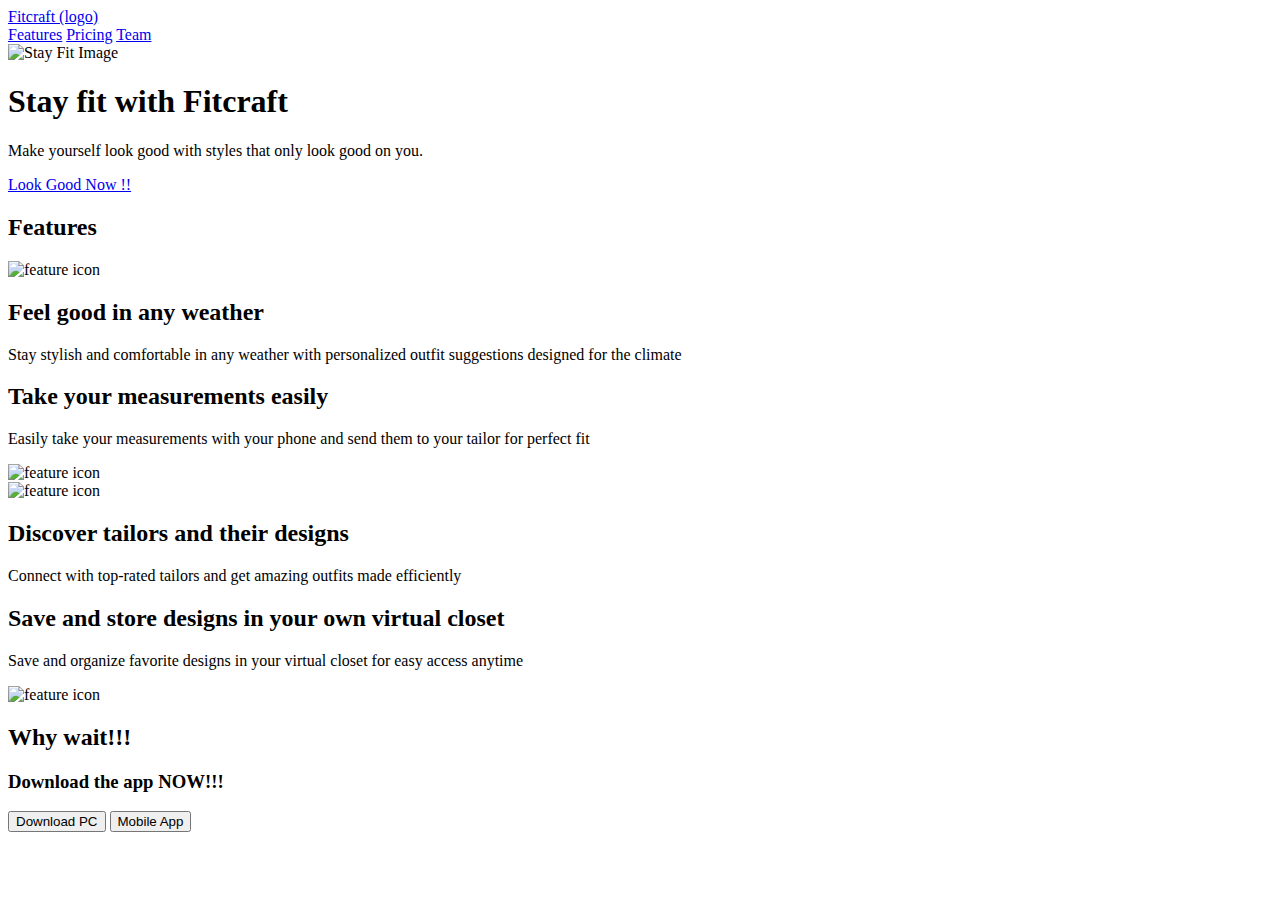
==== index.html @ 7fa88ac6 "Update index.html" ====
<!DOCTYPE html>
<html lang="en">
<head>
    <link rel="preconnect" href="https://fonts.googleapis.com">
    <link rel="preconnect" href="https://fonts.gstatic.com" crossorigin>
    <link href="https://fonts.googleapis.com/css2?family=Montserrat:ital,wght@0,100..900;1,100..900&display=swap" rel="stylesheet">
    <meta name="viewport" content="width=device-width, initial-scale=1.0">
    <meta charset="UTF-8">
    <title>Fitcraft</title>
</head>
<body>
    <header>
        <div>
            <a href="home.html">Fitcraft (logo)</a>
        </div>
        <div>
            <a href="features.html">Features</a>
            <a href="pricing.html">Pricing</a>
            <a href="team.html">Team</a>
        </div>
    </header>
    <main>
        <img src="image.jpg" alt="Stay Fit Image"> 
        <h1>Stay fit with Fitcraft</h1>
        <p>Make yourself look good with styles that only look good on you.</p>
        <a href="...">Look Good Now !!</a>


        <h2 class="title">Features</h2>
        <div id="features">
            <div id="personalized-outfit-div" class="features-card">
                <img src="a.jpg" alt="feature icon"></img>
                <h2>Feel <strong>good</strong> in any <strong>weather</strong></h2>
                <p>Stay stylish and comfortable in any weather with personalized outfit suggestions designed for the climate</p>
            </div>
            <div id="take-measurements-div" class="features-card">
                <h2>Take your <strong>measurements easily</strong></h2>
                <p>Easily take your measurements with your phone and send them to your tailor for perfect fit</p>
                <img src="a.jpg" alt="feature icon"></img>
            </div>
            <div id="discover-tailors-div" class="features-card">
                <img src="a.jpg" alt="feature icon"></img>
                <h2><strong>Discover tailors </strong>and their<strong> designs</strong></h2>
                <p>Connect with top-rated tailors and get amazing outfits made efficiently</p>
            </div>
            <div id="virtual-closet-div" class="features-card">
                <h2>Save and store designs in <strong>your own virtual closet</strong></h2>
                <p>Save and organize favorite designs in your virtual closet for easy access anytime</p>
                <img src="a.jpg" alt="feature icon"></img>
            </div>
        </div>
        <h2>Why wait!!!</h2>
        <h3>Download the app <strong>NOW!!!</strong></h3>
        <button>Download PC</button>
        <button>Mobile App</button>
    </main> 
</body>
</html>
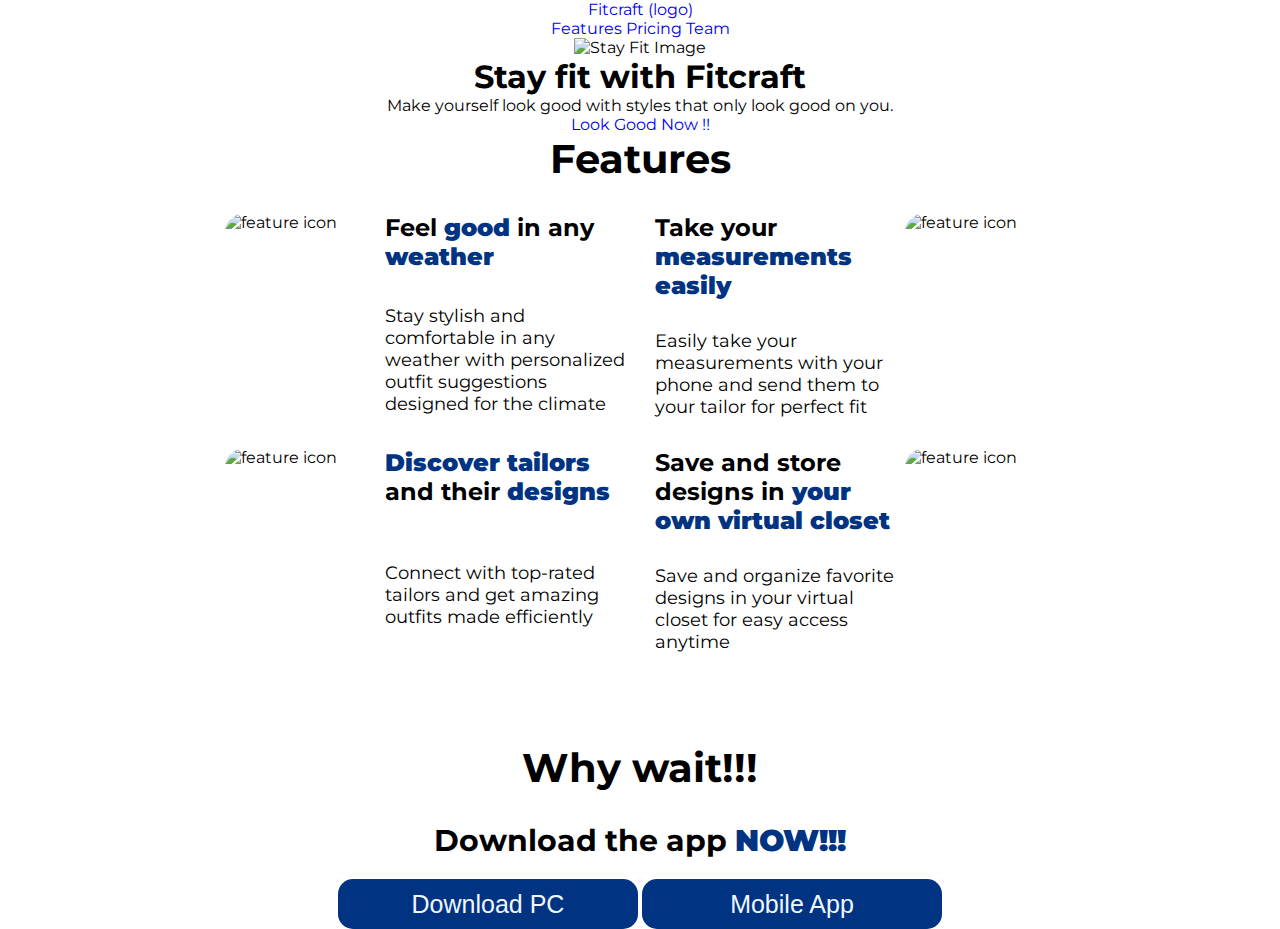
==== commit d8729447: "Update index.html" ====
--- a/index.html
+++ b/index.html
@@ -5,6 +5,7 @@
     <link rel="preconnect" href="https://fonts.gstatic.com" crossorigin>
     <link href="https://fonts.googleapis.com/css2?family=Montserrat:ital,wght@0,100..900;1,100..900&display=swap" rel="stylesheet">
     <meta name="viewport" content="width=device-width, initial-scale=1.0">
+    <link rel="stylesheet" href="index.css">
     <meta charset="UTF-8">
     <title>Fitcraft</title>
 </head>
--- a/index.css
+++ b/index.css
@@ -0,0 +1,144 @@
+*{
+    margin: 0;
+    padding: 0;
+    text-decoration: none;
+}
+
+
+body{
+    font-family: 'Montserrat', sans-serif;
+    width: 100vw;
+    align-items: center;
+    justify-content: center;
+    background-color: var(--bg-color);
+    color: var(--font-color);
+    color: #000000;
+    text-align: center;
+}
+
+h2{
+    font-size: 40px;
+    text-align: center;
+    margin-bottom: 30px;
+}
+
+
+h3{
+    font-size: 30px;
+    margin-bottom: 20px;
+}
+
+strong{
+    color: #003381;
+}
+
+#features{
+    display: grid;
+    gap: 30px;
+    justify-content: center;
+    margin-bottom: 90px;
+}
+
+.features-card{
+    text-align: left;
+    display: grid;
+    width: 400px;
+    column-gap: 10px;
+}
+
+.features-card h2{
+    text-align: left;
+    font-size: 24px;
+}
+
+.features-card p{
+    font-size: 18px;
+}
+
+#personalized-outfit-div{
+    grid-column-start: 1;
+    grid-column-end: 1;
+    grid-row-start: 1;
+    grid-row-end: 1;
+}
+
+#take-measurements-div{
+    grid-column-start: 2;
+    grid-column-end: 2;
+    grid-row-start: 1;
+    grid-row-end: 1;
+}
+
+#discover-tailors-div{
+    grid-column-start: 1;
+    grid-column-end: 1;
+    grid-row-start: 2;
+    grid-row-end: 2;
+}
+
+#virtual-closet-div{
+    grid-column-start: 2;
+    grid-column-end: 2;
+    grid-row-start: 2;
+    grid-row-end: 2;
+}
+
+button{
+    background-color: #003381;
+    width: 300px;
+    height: 50px;
+    border-radius: 15px;
+    color: aliceblue;
+    font-size: 25px;
+    border: none;
+}
+
+#personalized-outfit-div h2, #discover-tailors-div h2{
+    grid-column-start: 2;
+    grid-column-end: 2;
+    grid-row-start: 1;
+    grid-row-end: 1;
+}
+
+#personalized-outfit-div p, #discover-tailors-div p{
+    grid-column-start: 2;
+    grid-column-end: 2;
+    grid-row-start: 2;
+    grid-row-end: 2;
+}
+
+#take-measurements-div h2 , #virtual-closet-div h2{
+    grid-column-start: 1;
+    grid-column-end: 1;
+    grid-row-start: 1;
+    grid-row-end: 1;
+}
+
+#take-measurements-div p, #virtual-closet-div p{
+    grid-column-start: 1;
+    grid-column-end: 1;
+    grid-row-start: 2;
+    grid-row-end: 2;
+}
+
+#personalized-outfit-div img, #discover-tailors-div img{
+    grid-column-start: 1;
+    grid-column-end: 1;
+    grid-row-start: 1;
+    grid-row-end: 3;
+    height: 200px;
+    width: 150px;
+    object-fit: cover;
+    border-radius: 20px;
+}
+
+#take-measurements-div img, #virtual-closet-div img{
+    grid-column-start: 2;
+    grid-column-end: 2;
+    grid-row-start: 1;
+    grid-row-end: 3;
+    height: 200px;
+    width: 150px;
+    object-fit: cover;
+    border-radius: 20px;
+}
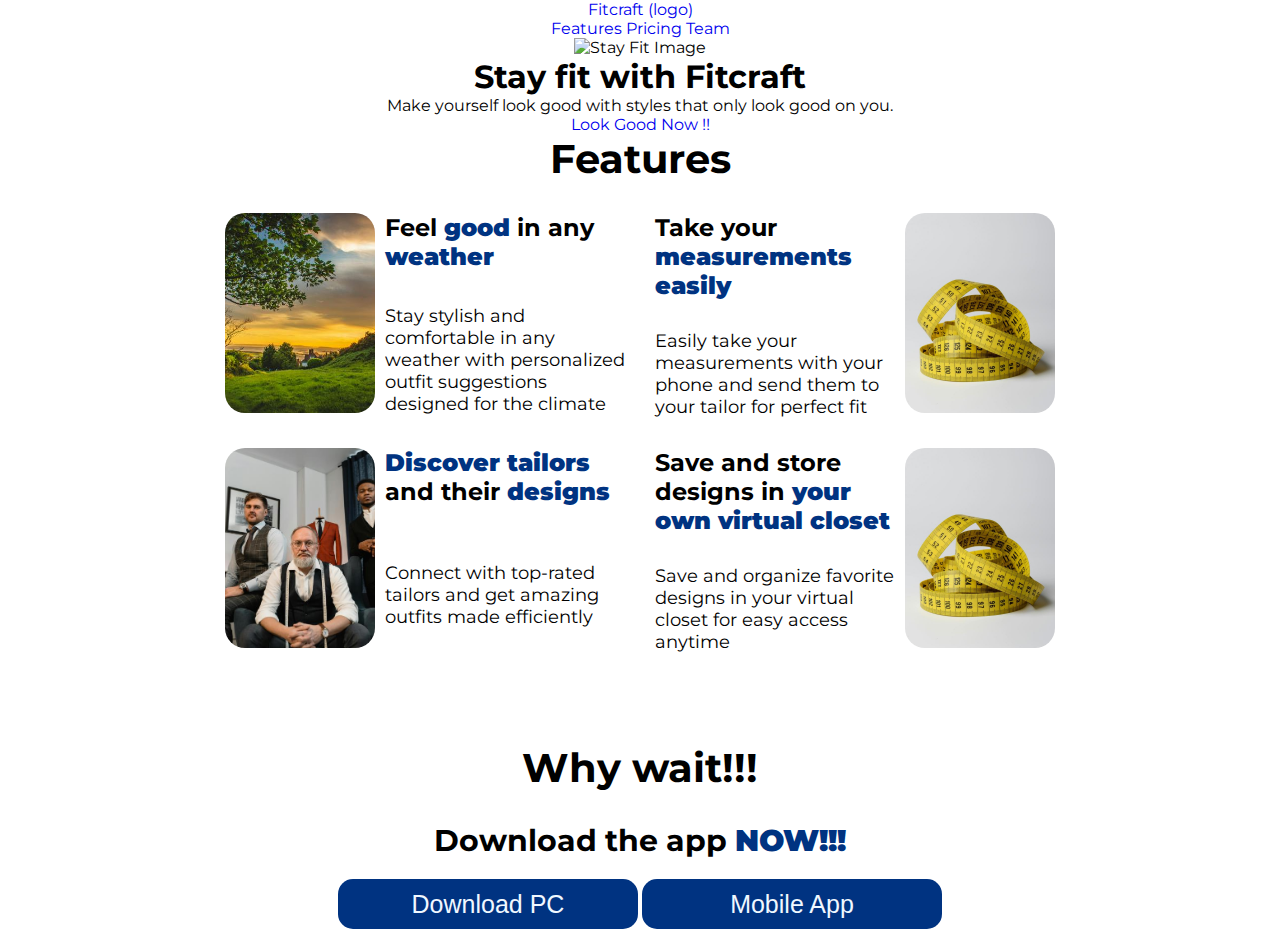
==== commit df74eb14: "Update index.html" ====
--- a/index.html
+++ b/index.html
@@ -30,24 +30,24 @@
         <h2 class="title">Features</h2>
         <div id="features">
             <div id="personalized-outfit-div" class="features-card">
-                <img src="a.jpg" alt="feature icon"></img>
+                <img src="./img/feature_img1.jpg" alt="feature icon"></img>
                 <h2>Feel <strong>good</strong> in any <strong>weather</strong></h2>
                 <p>Stay stylish and comfortable in any weather with personalized outfit suggestions designed for the climate</p>
             </div>
             <div id="take-measurements-div" class="features-card">
                 <h2>Take your <strong>measurements easily</strong></h2>
                 <p>Easily take your measurements with your phone and send them to your tailor for perfect fit</p>
-                <img src="a.jpg" alt="feature icon"></img>
+                <img src="./img/measuring_tape.jpg" alt="feature icon"></img>
             </div>
             <div id="discover-tailors-div" class="features-card">
-                <img src="a.jpg" alt="feature icon"></img>
+                <img src="./img/feature_img2.jpg" alt="feature icon"></img>
                 <h2><strong>Discover tailors </strong>and their<strong> designs</strong></h2>
                 <p>Connect with top-rated tailors and get amazing outfits made efficiently</p>
             </div>
             <div id="virtual-closet-div" class="features-card">
                 <h2>Save and store designs in <strong>your own virtual closet</strong></h2>
                 <p>Save and organize favorite designs in your virtual closet for easy access anytime</p>
-                <img src="a.jpg" alt="feature icon"></img>
+                <img src="./img/measuring_tape.jpg" alt="feature icon"></img>
             </div>
         </div>
         <h2>Why wait!!!</h2>
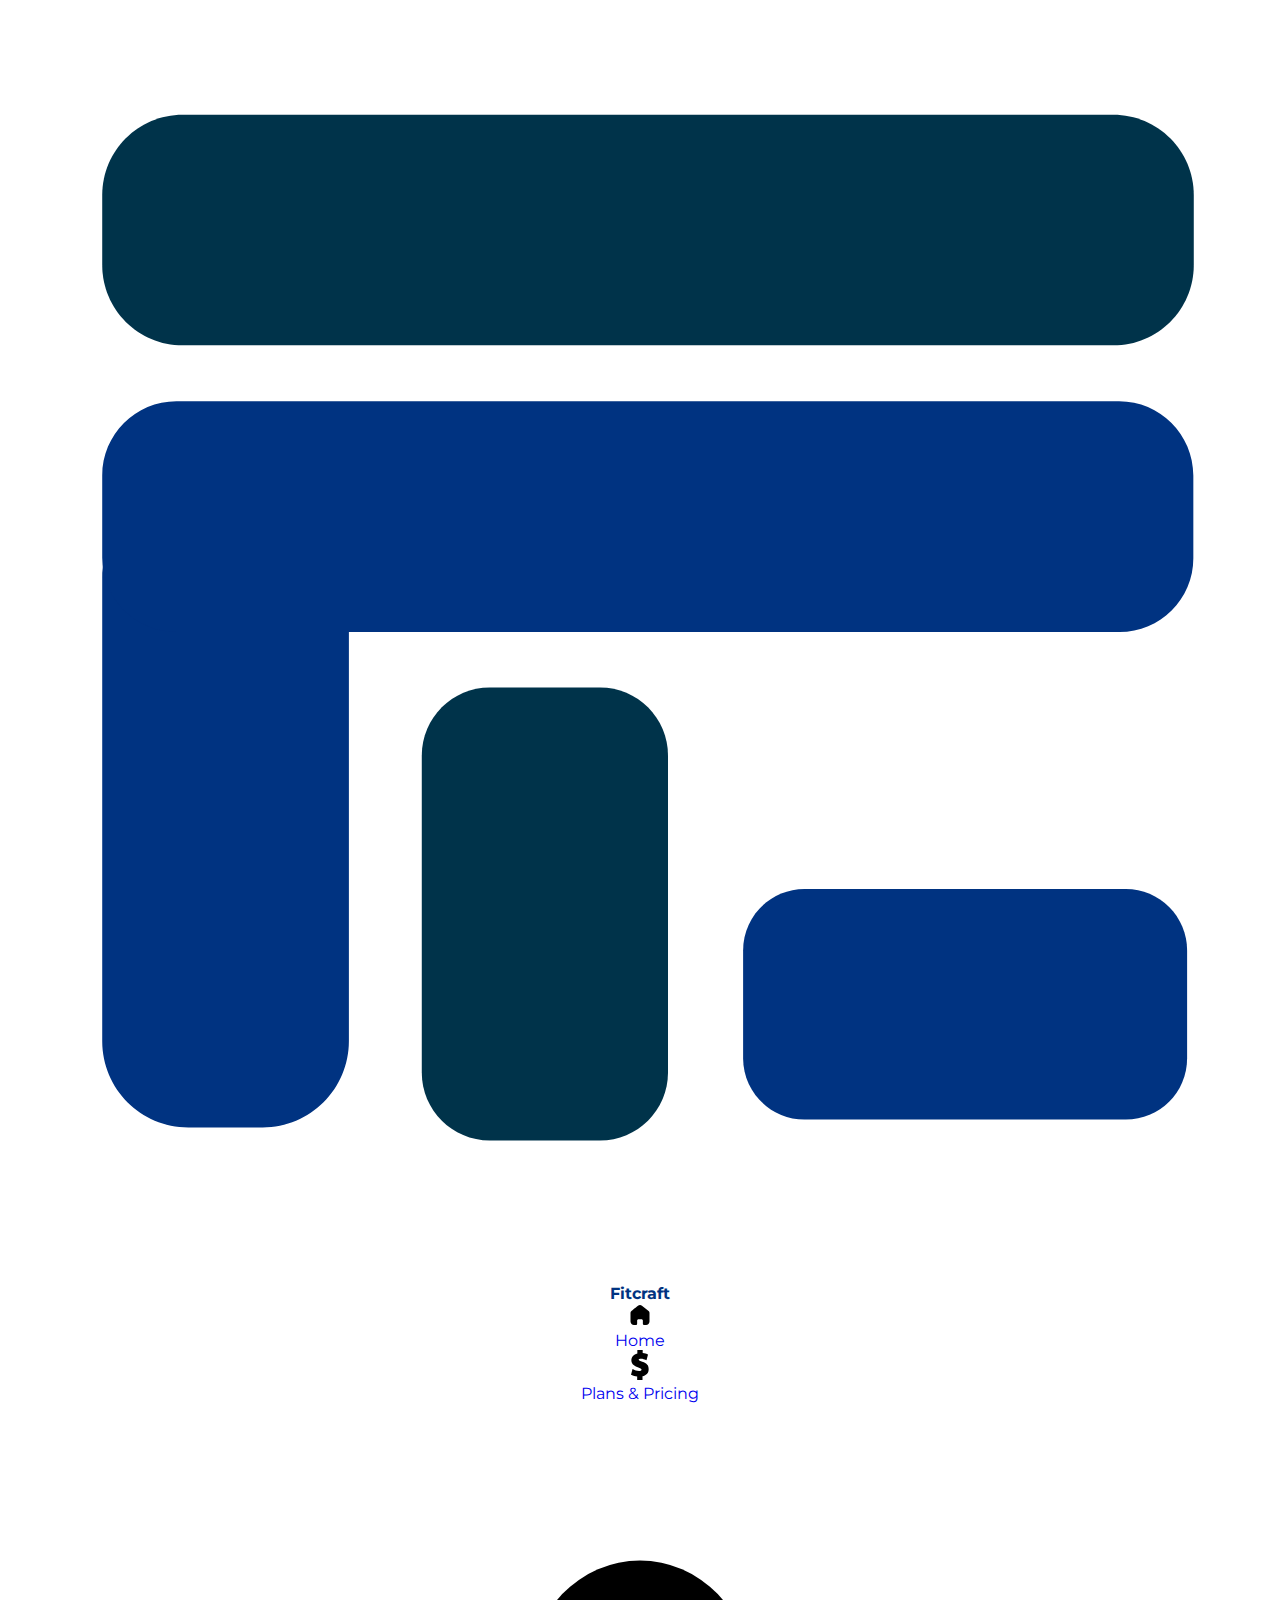
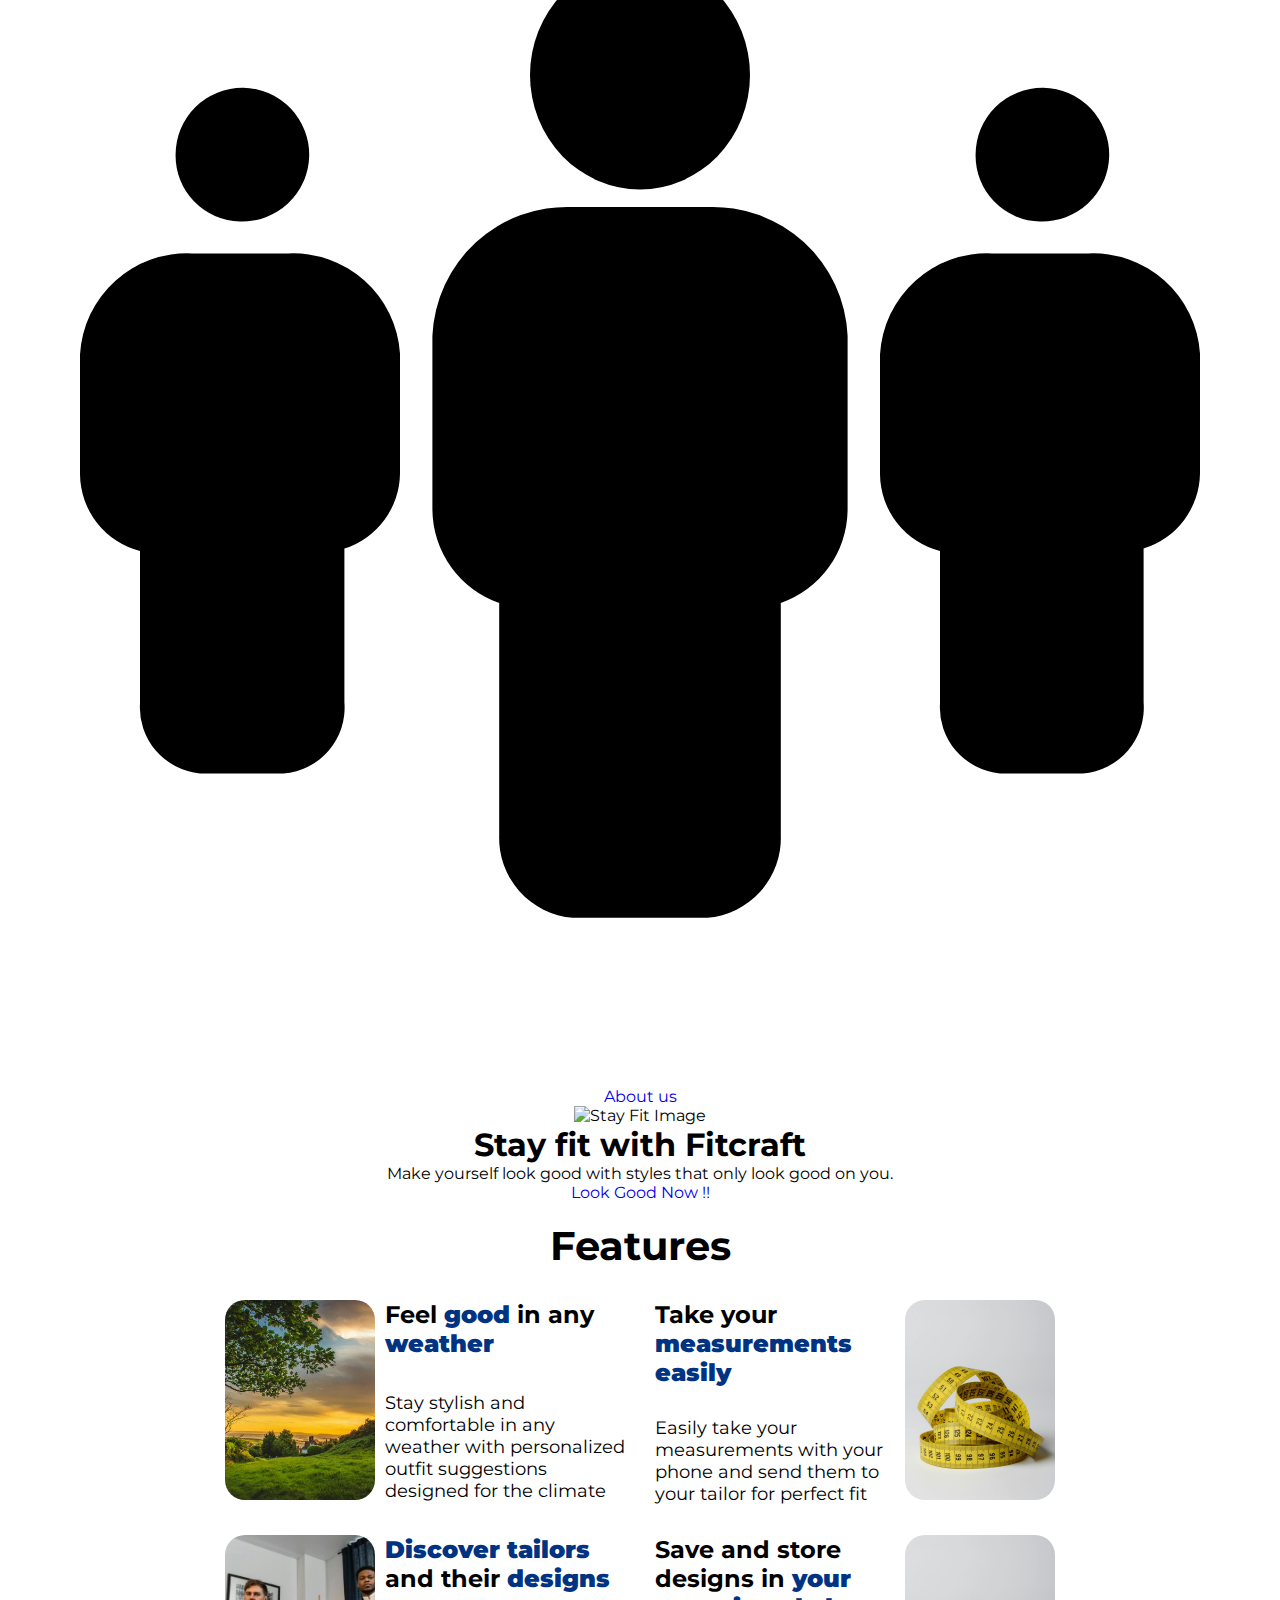
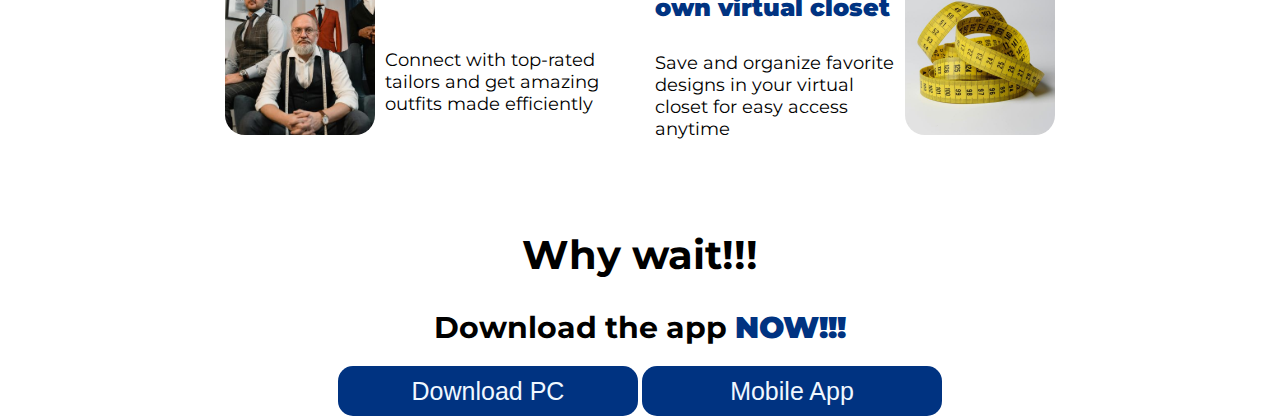
==== commit 2f88324a: "Update index.html" ====
--- a/index.html
+++ b/index.html
@@ -11,20 +11,86 @@
 </head>
 <body>
     <header>
-        <div>
-            <a href="home.html">Fitcraft (logo)</a>
-        </div>
-        <div>
-            <a href="features.html">Features</a>
-            <a href="pricing.html">Pricing</a>
-            <a href="team.html">Team</a>
-        </div>
+        <nav class="header">
+            <div class="logo"><?xml version="1.0" encoding="utf-8"?>
+                <!-- Generator: Adobe Illustrator 24.0.2, SVG Export Plug-In . SVG Version: 6.00 Build 0)  -->
+                <svg version="1.1" id="Layer_1" xmlns="http://www.w3.org/2000/svg" xmlns:xlink="http://www.w3.org/1999/xlink" x="0px" y="0px"
+                     viewBox="0 0 288 288" style="enable-background:new 0 0 288 288;" xml:space="preserve">
+                <style type="text/css">
+                    .st0{fill:#00334A;}
+                    .st1{fill:#003381;}
+                </style>
+                <path class="st0" d="M250.5,77.7H41.1c-10,0-18.1-8.1-18.1-18.1V43.9c0-10,8.1-18.1,18.1-18.1h209.4c10,0,18.1,8.1,18.1,18.1v15.7
+                    C268.6,69.6,260.5,77.7,250.5,77.7z"/>
+                <path class="st1" d="M78.5,130.1v104.2c0,10.7-8.7,19.4-19.4,19.4H42.4c-10.7,0-19.4-8.7-19.4-19.4V130.1c0-10.7,8.7-19.4,19.4-19.4
+                    H59C69.8,110.7,78.5,119.4,78.5,130.1z"/>
+                <path class="st1" d="M251.9,142.2H39.7c-9.2,0-16.7-7.5-16.7-16.7V107c0-9.2,7.5-16.7,16.7-16.7h212.1c9.2,0,16.7,7.5,16.7,16.7
+                    v18.4C268.6,134.7,261.1,142.2,251.9,142.2z"/>
+                <path class="st0" d="M150.3,170v71.3c0,8.5-6.9,15.3-15.3,15.3h-24.8c-8.5,0-15.3-6.9-15.3-15.3V170c0-8.5,6.9-15.3,15.3-15.3H135
+                    C143.4,154.7,150.3,161.5,150.3,170z"/>
+                <path class="st1" d="M253.3,251.9h-72.3c-7.6,0-13.8-6.2-13.8-13.8v-24.3c0-7.6,6.2-13.8,13.8-13.8h72.3c7.6,0,13.8,6.2,13.8,13.8
+                    v24.3C267.1,245.8,260.9,251.9,253.3,251.9z"/>
+                </svg>
+    
+                <strong><span>Fit</span>craft</strong>
+            </div>
+            <div class="menu">
+                <a href="#">
+                    <svg xmlns="http://www.w3.org/2000/svg" width="24" height="24" viewBox="0 0 24 24" id="home">
+                        <path  d="M6.64373233,18.7821107 L6.64373233,15.7152449 C6.64371685,14.9380902 7.27567036,14.3067075 8.05843544,14.3018198 L10.9326107,14.3018198 C11.7188748,14.3018198 12.3562677,14.9346318 12.3562677,15.7152449 L12.3562677,15.7152449 L12.3562677,18.7732212 C12.3562498,19.4472781 12.9040221,19.995083 13.5829406,20 L15.5438266,20 C16.4596364,20.0023291 17.3387522,19.6427941 17.9871692,19.0007051 C18.6355861,18.3586161 19,17.4867541 19,16.5775231 L19,7.86584638 C19,7.13138763 18.6720694,6.43471253 18.1046183,5.96350064 L11.4429783,0.674268354 C10.2785132,-0.250877524 8.61537279,-0.22099178 7.48539114,0.745384082 C7.48539114,0.745384082 0.967012253,5.96350064 0.967012253,5.96350064 C0.37274068,6.42082162 0.0175522924,7.11956262 0,7.86584638 L0,16.5686336 C0,18.463707 1.54738155,20 3.45617342,20 L5.37229029,20 C5.69917279,20.0023364 6.01348703,19.8750734 6.24547302,19.6464237 C6.477459,19.417774 6.60792577,19.1066525 6.60791706,18.7821107 L6.64373233,18.7821107 Z" transform="translate(2.5 2)"></path>
+                    </svg>
+                      
+                    <p>Home</p>
+                </a>
+                <a href="#">
+                    <svg width="18" height="30" viewBox="0 0 18 30" xmlns="http://www.w3.org/2000/svg">
+                        <g clip-path="url(#clip0_121_355)">
+                        <path d="M6.17123 30H11.5062V26.2456C15.4072 25.3252 17.8125 22.6846 17.8125 19.1781C17.8125 15.5891 15.857 13.3911 11.2734 11.8277C9.5909 11.2309 7.64542 10.4492 7.64542 9.74877C7.64542 8.82839 8.97163 8.6869 9.76045 8.6869C12.0666 8.6869 13.5422 9.37894 14.4259 9.7922L15.4403 10.2657L15.7621 9.22344L17.0265 4.58791L16.3239 4.2643C15.3886 3.83563 13.8928 3.29909 11.6844 3.11557V0H6.34939V3.48541C2.64522 4.424 0.362084 6.98062 0.362084 10.3371C0.362084 14.6645 4.10792 16.4464 7.37242 17.5195C10.1455 18.4315 10.5292 19.0899 10.5292 19.6629C10.5292 20.5146 9.27049 20.8956 8.02331 20.8956C5.59362 20.8956 3.57342 20.0131 2.58918 19.4863L1.53742 18.926L0 24.7803V24.7817L0.630773 25.1207C2.05324 25.8884 4.15103 26.4291 6.17123 26.607V30Z" fill="black"/>
+                        </g>
+                        <defs>
+                        <clipPath id="clip0_121_355">
+                        <rect width="17.8125" height="30"/>
+                        </clipPath>
+                        </defs>
+                        </svg>                     
+                      
+                    <p>Plans & Pricing</p>
+                </a>
+                <a href="#">
+                    <svg xmlns="http://www.w3.org/2000/svg" viewBox="0 0 32 32" id="group">
+                        <g>
+                          <ellipse cx="16" cy="6.8" rx="2.75" ry="2.86"></ellipse>
+                          <path d="M17.68 10.1H14.32a3.37 3.37 0 0 0-3.51 3.22v4.35A2.49 2.49 0 0 0 12.48 20V25.8a2 2 0 0 0 1.84 2.07h3.36a2 2 0 0 0 1.84-2.07V20a2.49 2.49 0 0 0 1.67-2.31V13.32A3.37 3.37 0 0 0 17.68 10.1zM6 10.46A1.67 1.67 0 1 0 4.39 8.79 1.64 1.64 0 0 0 6 10.46zM7.2 11.26H4.8A2.68 2.68 0 0 0 2 13.79v3a2 2 0 0 0 1.5 1.91v3.81A1.65 1.65 0 0 0 5 24.26H7.09a1.65 1.65 0 0 0 1.52-1.78V18.64A2 2 0 0 0 10 16.76v-3A2.68 2.68 0 0 0 7.2 11.26zM26 10.46a1.67 1.67 0 1 0-1.61-1.67A1.64 1.64 0 0 0 26 10.46zM27.2 11.26H24.8A2.68 2.68 0 0 0 22 13.79v3a2 2 0 0 0 1.5 1.91v3.81A1.65 1.65 0 0 0 25 24.26h2.07a1.65 1.65 0 0 0 1.52-1.78V18.64A2 2 0 0 0 30 16.76v-3A2.68 2.68 0 0 0 27.2 11.26z"></path>
+                        </g>
+                      </svg>
+                    
+                    <p>About us</p>
+                </a>   
+            </div>
+            
+        </nav>
+        <!--=================================Navigation Panel=================================-->
+    
     </header>
     <main>
-        <img src="image.jpg" alt="Stay Fit Image"> 
-        <h1>Stay fit with Fitcraft</h1>
-        <p>Make yourself look good with styles that only look good on you.</p>
-        <a href="...">Look Good Now !!</a>
+        <section class="contenu"> 
+          <div class="div1">
+            <div class="img">
+                <img src="People.png" alt="Stay Fit Image"> 
+            </div>
+            <div class="para">
+                <h1>Stay fit with Fitcraft</h1>
+                <p>Make yourself look good with styles that only look good on you.</p>
+                <div class="div2"> 
+                    <a href="pricing.html">Look Good Now !!</a>
+                    <div class="ellipse1">
+                        <img src="double-arrows.png" alt="">
+                    </div>
+                    
+                </div>
+        </div>
+    </div>
+    </section>
 
 
         <h2 class="title">Features</h2>
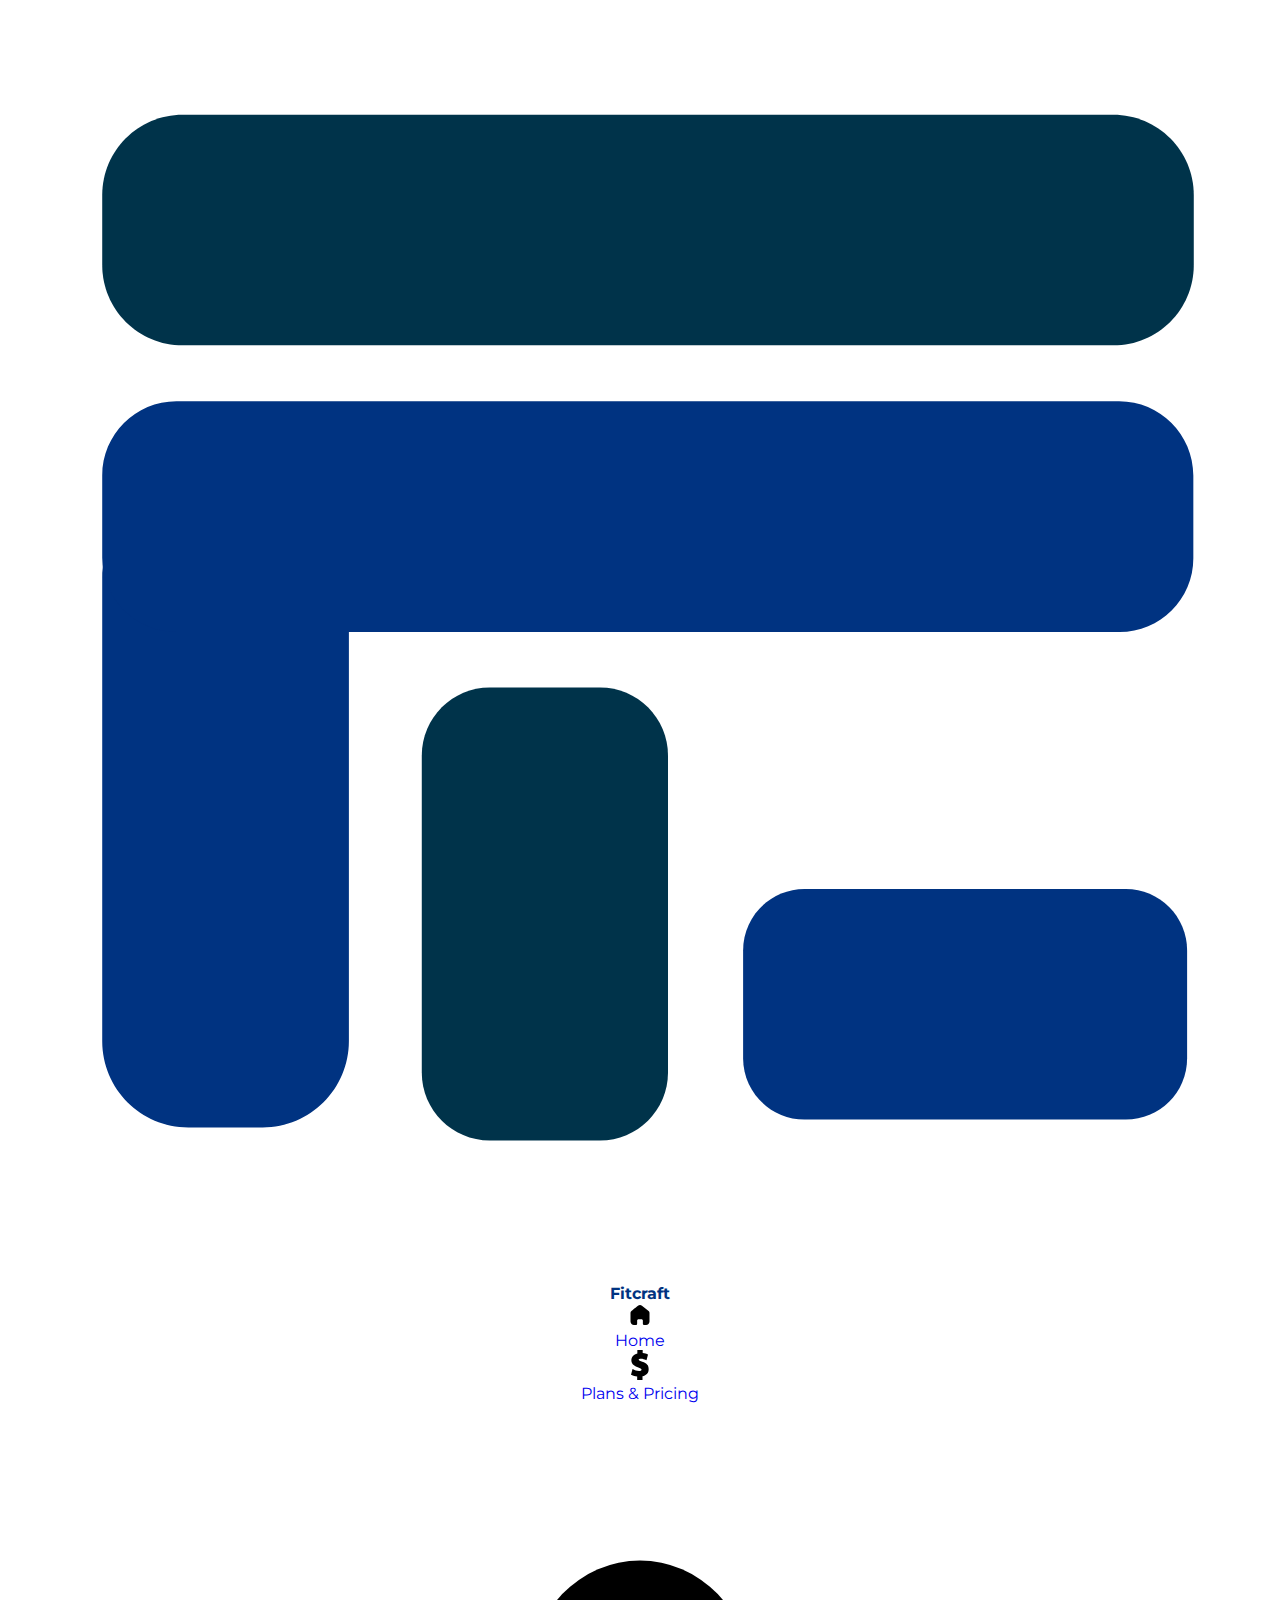
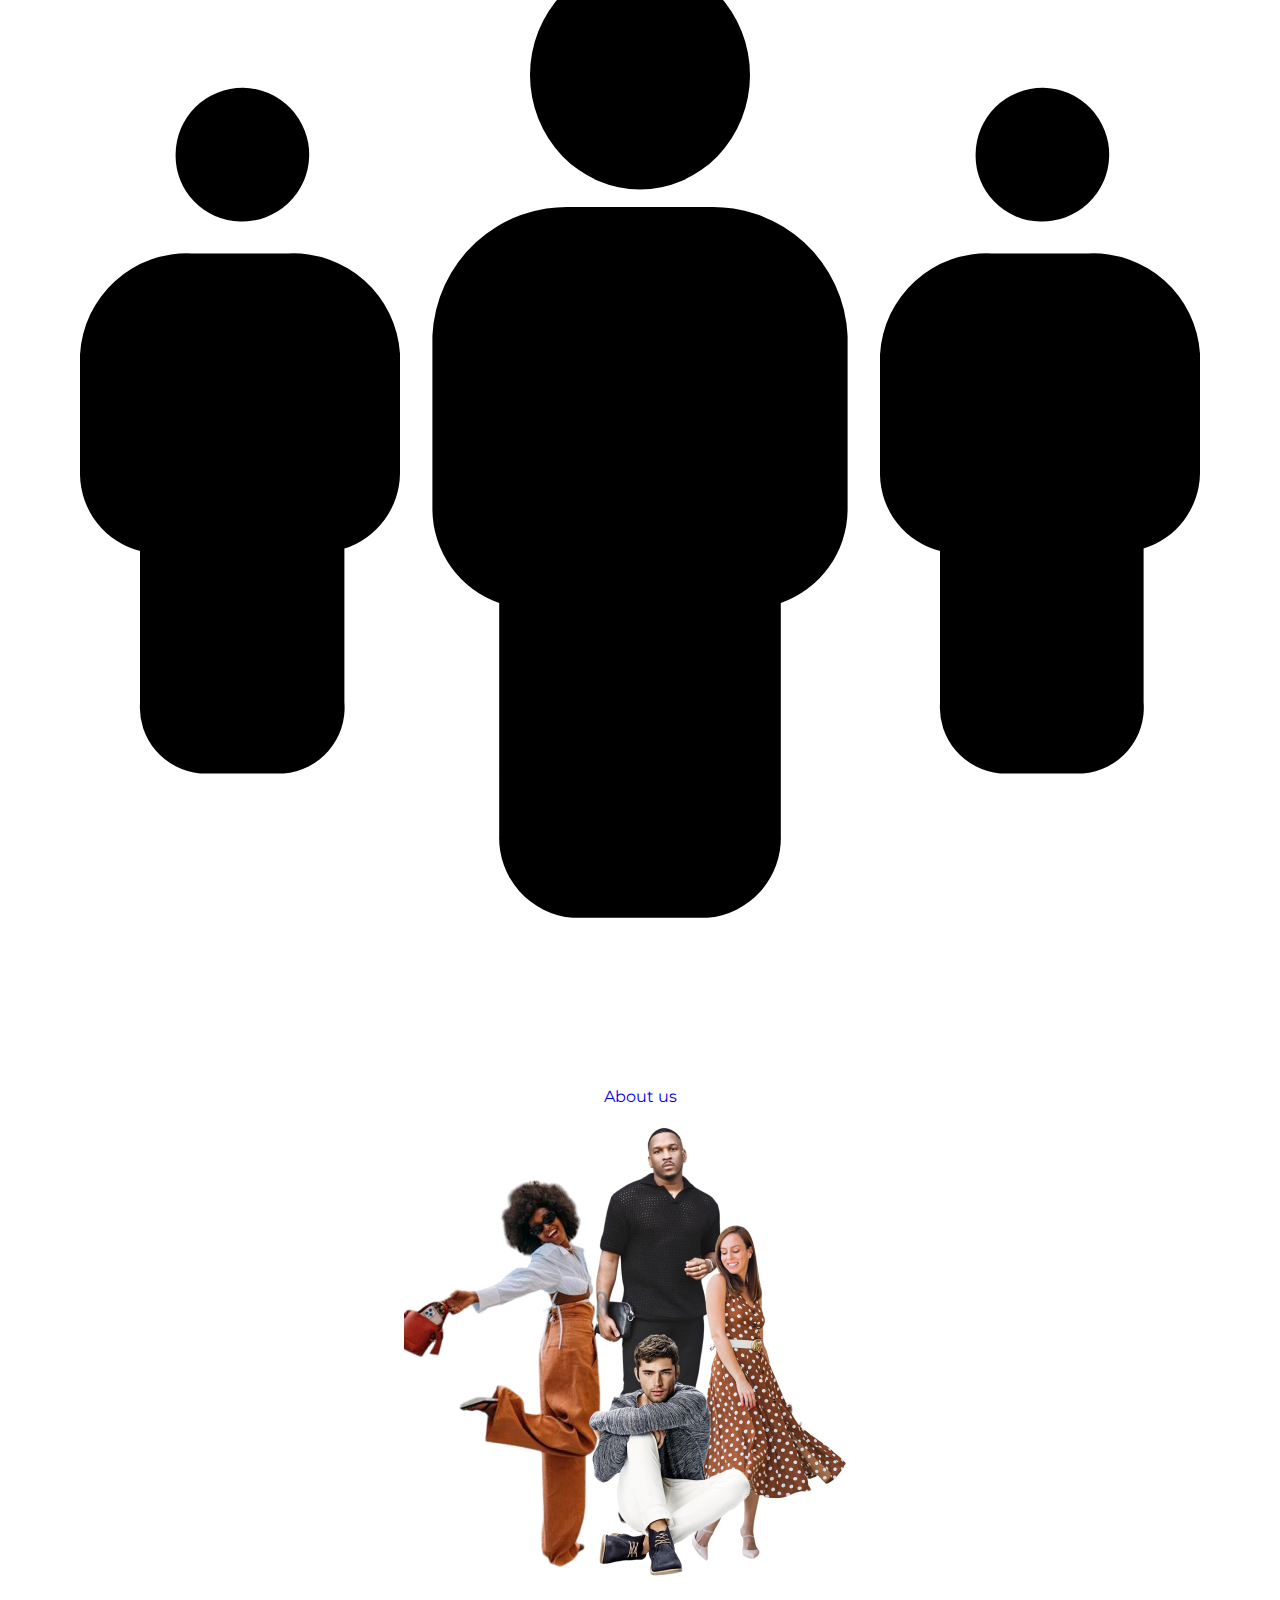
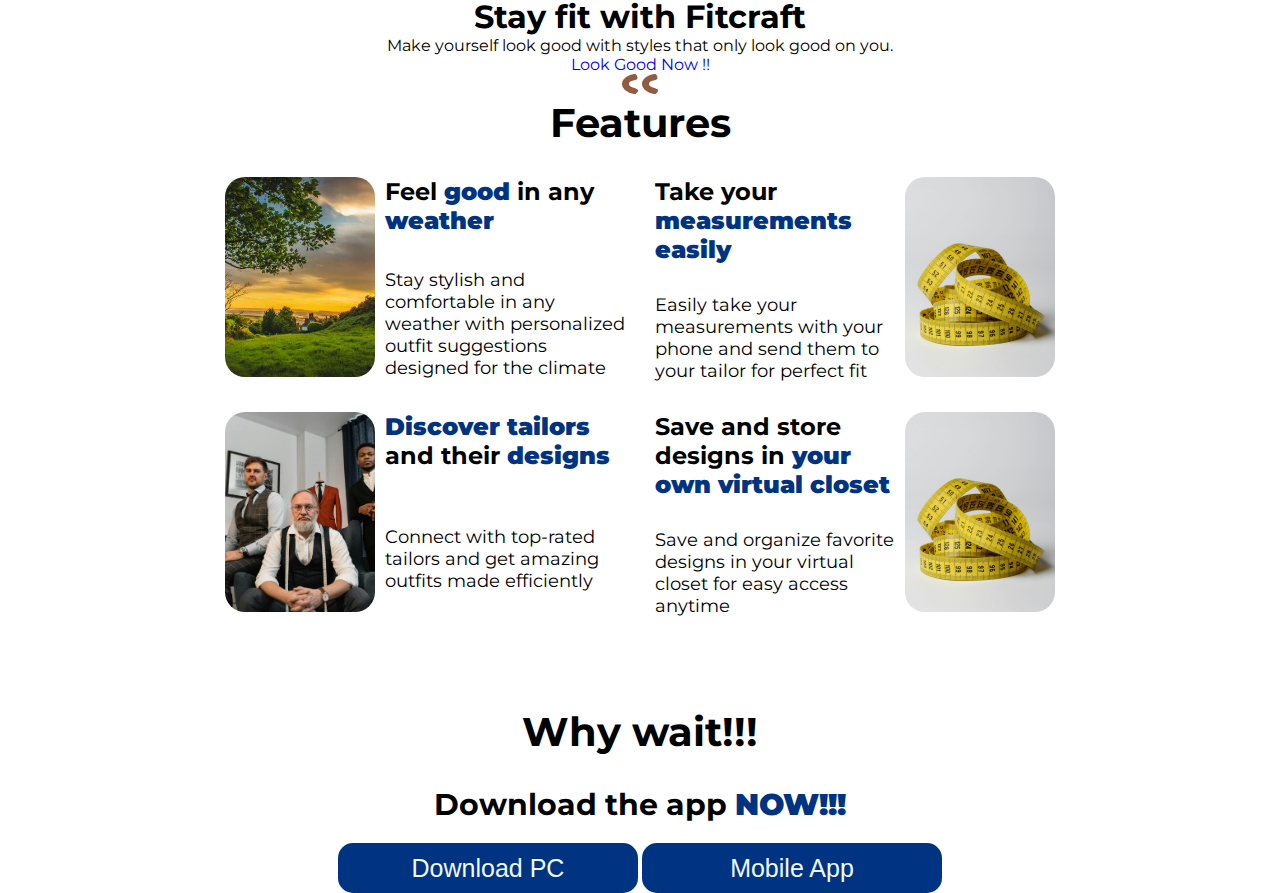
==== commit 197ed75b: "Update index.html" ====
--- a/index.html
+++ b/index.html
@@ -76,7 +76,7 @@
         <section class="contenu"> 
           <div class="div1">
             <div class="img">
-                <img src="People.png" alt="Stay Fit Image"> 
+                <img src="./img/People.png" alt="Stay Fit Image"> 
             </div>
             <div class="para">
                 <h1>Stay fit with Fitcraft</h1>
@@ -84,7 +84,7 @@
                 <div class="div2"> 
                     <a href="pricing.html">Look Good Now !!</a>
                     <div class="ellipse1">
-                        <img src="double-arrows.png" alt="">
+                        <img src="./img/double-arrows.png" alt="">
                     </div>
                     
                 </div>
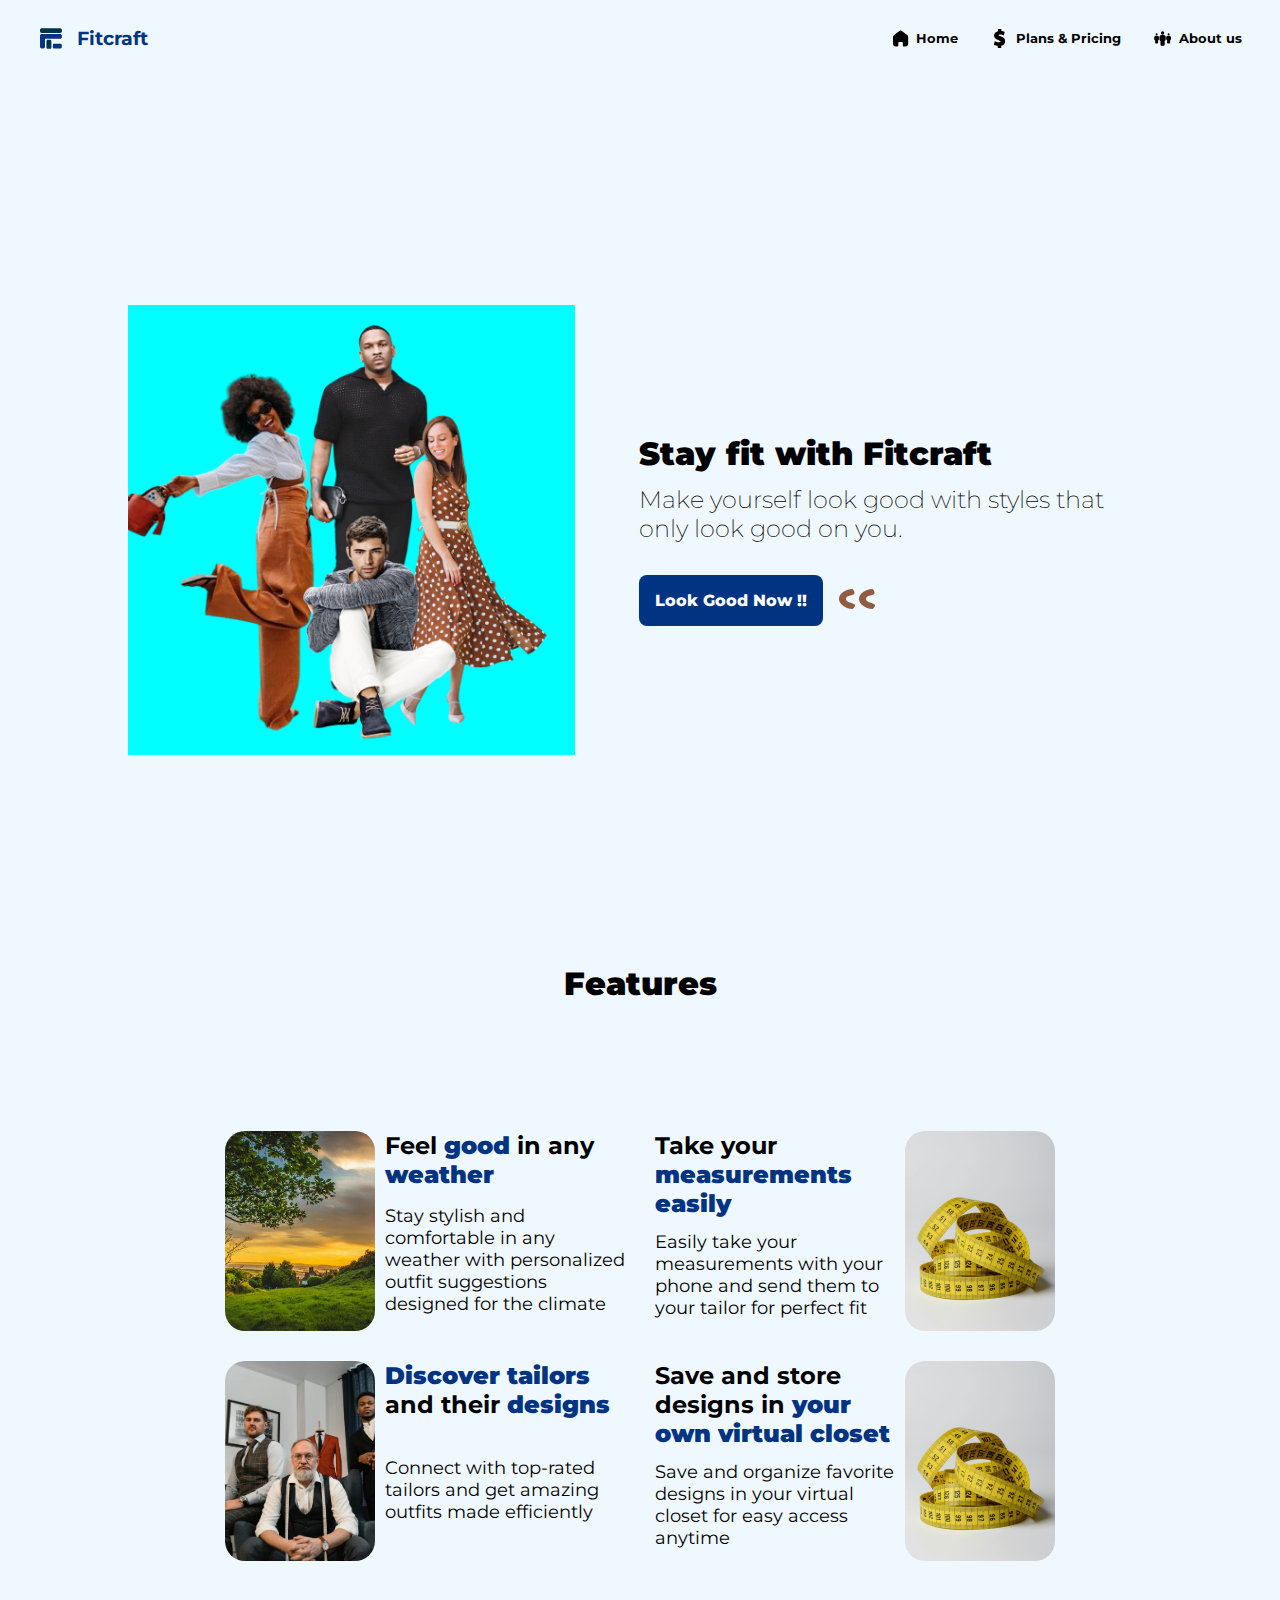
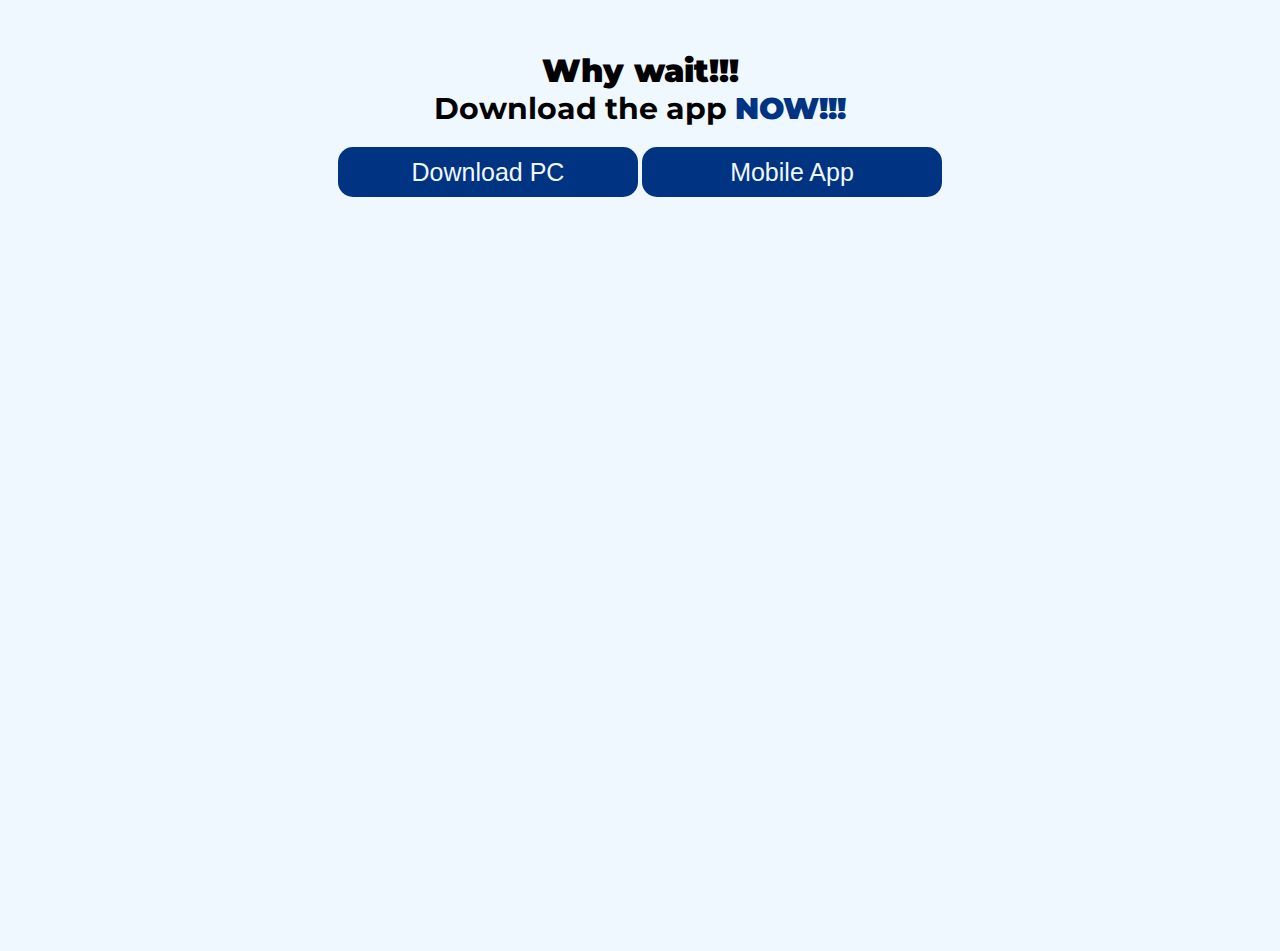
==== commit f39a875b: "Update index.html:arranged the contents" ====
--- a/index.html
+++ b/index.html
@@ -10,68 +10,66 @@
     <title>Fitcraft</title>
 </head>
 <body>
-    <header>
-        <nav class="header">
-            <div class="logo"><?xml version="1.0" encoding="utf-8"?>
-                <!-- Generator: Adobe Illustrator 24.0.2, SVG Export Plug-In . SVG Version: 6.00 Build 0)  -->
-                <svg version="1.1" id="Layer_1" xmlns="http://www.w3.org/2000/svg" xmlns:xlink="http://www.w3.org/1999/xlink" x="0px" y="0px"
-                     viewBox="0 0 288 288" style="enable-background:new 0 0 288 288;" xml:space="preserve">
-                <style type="text/css">
-                    .st0{fill:#00334A;}
-                    .st1{fill:#003381;}
-                </style>
-                <path class="st0" d="M250.5,77.7H41.1c-10,0-18.1-8.1-18.1-18.1V43.9c0-10,8.1-18.1,18.1-18.1h209.4c10,0,18.1,8.1,18.1,18.1v15.7
-                    C268.6,69.6,260.5,77.7,250.5,77.7z"/>
-                <path class="st1" d="M78.5,130.1v104.2c0,10.7-8.7,19.4-19.4,19.4H42.4c-10.7,0-19.4-8.7-19.4-19.4V130.1c0-10.7,8.7-19.4,19.4-19.4
-                    H59C69.8,110.7,78.5,119.4,78.5,130.1z"/>
-                <path class="st1" d="M251.9,142.2H39.7c-9.2,0-16.7-7.5-16.7-16.7V107c0-9.2,7.5-16.7,16.7-16.7h212.1c9.2,0,16.7,7.5,16.7,16.7
-                    v18.4C268.6,134.7,261.1,142.2,251.9,142.2z"/>
-                <path class="st0" d="M150.3,170v71.3c0,8.5-6.9,15.3-15.3,15.3h-24.8c-8.5,0-15.3-6.9-15.3-15.3V170c0-8.5,6.9-15.3,15.3-15.3H135
-                    C143.4,154.7,150.3,161.5,150.3,170z"/>
-                <path class="st1" d="M253.3,251.9h-72.3c-7.6,0-13.8-6.2-13.8-13.8v-24.3c0-7.6,6.2-13.8,13.8-13.8h72.3c7.6,0,13.8,6.2,13.8,13.8
-                    v24.3C267.1,245.8,260.9,251.9,253.3,251.9z"/>
+    <nav class="header">
+        <div class="logo"><?xml version="1.0" encoding="utf-8"?>
+            <!-- Generator: Adobe Illustrator 24.0.2, SVG Export Plug-In . SVG Version: 6.00 Build 0)  -->
+            <svg version="1.1" id="Layer_1" xmlns="http://www.w3.org/2000/svg" xmlns:xlink="http://www.w3.org/1999/xlink" x="0px" y="0px"
+                 viewBox="0 0 288 288" style="enable-background:new 0 0 288 288;" xml:space="preserve">
+            <style type="text/css">
+                .st0{fill:#00334A;}
+                .st1{fill:#003381;}
+            </style>
+            <path class="st0" d="M250.5,77.7H41.1c-10,0-18.1-8.1-18.1-18.1V43.9c0-10,8.1-18.1,18.1-18.1h209.4c10,0,18.1,8.1,18.1,18.1v15.7
+                C268.6,69.6,260.5,77.7,250.5,77.7z"/>
+            <path class="st1" d="M78.5,130.1v104.2c0,10.7-8.7,19.4-19.4,19.4H42.4c-10.7,0-19.4-8.7-19.4-19.4V130.1c0-10.7,8.7-19.4,19.4-19.4
+                H59C69.8,110.7,78.5,119.4,78.5,130.1z"/>
+            <path class="st1" d="M251.9,142.2H39.7c-9.2,0-16.7-7.5-16.7-16.7V107c0-9.2,7.5-16.7,16.7-16.7h212.1c9.2,0,16.7,7.5,16.7,16.7
+                v18.4C268.6,134.7,261.1,142.2,251.9,142.2z"/>
+            <path class="st0" d="M150.3,170v71.3c0,8.5-6.9,15.3-15.3,15.3h-24.8c-8.5,0-15.3-6.9-15.3-15.3V170c0-8.5,6.9-15.3,15.3-15.3H135
+                C143.4,154.7,150.3,161.5,150.3,170z"/>
+            <path class="st1" d="M253.3,251.9h-72.3c-7.6,0-13.8-6.2-13.8-13.8v-24.3c0-7.6,6.2-13.8,13.8-13.8h72.3c7.6,0,13.8,6.2,13.8,13.8
+                v24.3C267.1,245.8,260.9,251.9,253.3,251.9z"/>
+            </svg>
+
+            <strong><span>Fit</span>craft</strong>
+        </div>
+        <div class="menu">
+            <a href="#">
+                <svg xmlns="http://www.w3.org/2000/svg" width="24" height="24" viewBox="0 0 24 24" id="home">
+                    <path  d="M6.64373233,18.7821107 L6.64373233,15.7152449 C6.64371685,14.9380902 7.27567036,14.3067075 8.05843544,14.3018198 L10.9326107,14.3018198 C11.7188748,14.3018198 12.3562677,14.9346318 12.3562677,15.7152449 L12.3562677,15.7152449 L12.3562677,18.7732212 C12.3562498,19.4472781 12.9040221,19.995083 13.5829406,20 L15.5438266,20 C16.4596364,20.0023291 17.3387522,19.6427941 17.9871692,19.0007051 C18.6355861,18.3586161 19,17.4867541 19,16.5775231 L19,7.86584638 C19,7.13138763 18.6720694,6.43471253 18.1046183,5.96350064 L11.4429783,0.674268354 C10.2785132,-0.250877524 8.61537279,-0.22099178 7.48539114,0.745384082 C7.48539114,0.745384082 0.967012253,5.96350064 0.967012253,5.96350064 C0.37274068,6.42082162 0.0175522924,7.11956262 0,7.86584638 L0,16.5686336 C0,18.463707 1.54738155,20 3.45617342,20 L5.37229029,20 C5.69917279,20.0023364 6.01348703,19.8750734 6.24547302,19.6464237 C6.477459,19.417774 6.60792577,19.1066525 6.60791706,18.7821107 L6.64373233,18.7821107 Z" transform="translate(2.5 2)"></path>
                 </svg>
-    
-                <strong><span>Fit</span>craft</strong>
-            </div>
-            <div class="menu">
-                <a href="#">
-                    <svg xmlns="http://www.w3.org/2000/svg" width="24" height="24" viewBox="0 0 24 24" id="home">
-                        <path  d="M6.64373233,18.7821107 L6.64373233,15.7152449 C6.64371685,14.9380902 7.27567036,14.3067075 8.05843544,14.3018198 L10.9326107,14.3018198 C11.7188748,14.3018198 12.3562677,14.9346318 12.3562677,15.7152449 L12.3562677,15.7152449 L12.3562677,18.7732212 C12.3562498,19.4472781 12.9040221,19.995083 13.5829406,20 L15.5438266,20 C16.4596364,20.0023291 17.3387522,19.6427941 17.9871692,19.0007051 C18.6355861,18.3586161 19,17.4867541 19,16.5775231 L19,7.86584638 C19,7.13138763 18.6720694,6.43471253 18.1046183,5.96350064 L11.4429783,0.674268354 C10.2785132,-0.250877524 8.61537279,-0.22099178 7.48539114,0.745384082 C7.48539114,0.745384082 0.967012253,5.96350064 0.967012253,5.96350064 C0.37274068,6.42082162 0.0175522924,7.11956262 0,7.86584638 L0,16.5686336 C0,18.463707 1.54738155,20 3.45617342,20 L5.37229029,20 C5.69917279,20.0023364 6.01348703,19.8750734 6.24547302,19.6464237 C6.477459,19.417774 6.60792577,19.1066525 6.60791706,18.7821107 L6.64373233,18.7821107 Z" transform="translate(2.5 2)"></path>
-                    </svg>
-                      
-                    <p>Home</p>
-                </a>
-                <a href="#">
-                    <svg width="18" height="30" viewBox="0 0 18 30" xmlns="http://www.w3.org/2000/svg">
-                        <g clip-path="url(#clip0_121_355)">
-                        <path d="M6.17123 30H11.5062V26.2456C15.4072 25.3252 17.8125 22.6846 17.8125 19.1781C17.8125 15.5891 15.857 13.3911 11.2734 11.8277C9.5909 11.2309 7.64542 10.4492 7.64542 9.74877C7.64542 8.82839 8.97163 8.6869 9.76045 8.6869C12.0666 8.6869 13.5422 9.37894 14.4259 9.7922L15.4403 10.2657L15.7621 9.22344L17.0265 4.58791L16.3239 4.2643C15.3886 3.83563 13.8928 3.29909 11.6844 3.11557V0H6.34939V3.48541C2.64522 4.424 0.362084 6.98062 0.362084 10.3371C0.362084 14.6645 4.10792 16.4464 7.37242 17.5195C10.1455 18.4315 10.5292 19.0899 10.5292 19.6629C10.5292 20.5146 9.27049 20.8956 8.02331 20.8956C5.59362 20.8956 3.57342 20.0131 2.58918 19.4863L1.53742 18.926L0 24.7803V24.7817L0.630773 25.1207C2.05324 25.8884 4.15103 26.4291 6.17123 26.607V30Z" fill="black"/>
-                        </g>
-                        <defs>
-                        <clipPath id="clip0_121_355">
-                        <rect width="17.8125" height="30"/>
-                        </clipPath>
-                        </defs>
-                        </svg>                     
-                      
-                    <p>Plans & Pricing</p>
-                </a>
-                <a href="#">
-                    <svg xmlns="http://www.w3.org/2000/svg" viewBox="0 0 32 32" id="group">
-                        <g>
-                          <ellipse cx="16" cy="6.8" rx="2.75" ry="2.86"></ellipse>
-                          <path d="M17.68 10.1H14.32a3.37 3.37 0 0 0-3.51 3.22v4.35A2.49 2.49 0 0 0 12.48 20V25.8a2 2 0 0 0 1.84 2.07h3.36a2 2 0 0 0 1.84-2.07V20a2.49 2.49 0 0 0 1.67-2.31V13.32A3.37 3.37 0 0 0 17.68 10.1zM6 10.46A1.67 1.67 0 1 0 4.39 8.79 1.64 1.64 0 0 0 6 10.46zM7.2 11.26H4.8A2.68 2.68 0 0 0 2 13.79v3a2 2 0 0 0 1.5 1.91v3.81A1.65 1.65 0 0 0 5 24.26H7.09a1.65 1.65 0 0 0 1.52-1.78V18.64A2 2 0 0 0 10 16.76v-3A2.68 2.68 0 0 0 7.2 11.26zM26 10.46a1.67 1.67 0 1 0-1.61-1.67A1.64 1.64 0 0 0 26 10.46zM27.2 11.26H24.8A2.68 2.68 0 0 0 22 13.79v3a2 2 0 0 0 1.5 1.91v3.81A1.65 1.65 0 0 0 25 24.26h2.07a1.65 1.65 0 0 0 1.52-1.78V18.64A2 2 0 0 0 30 16.76v-3A2.68 2.68 0 0 0 27.2 11.26z"></path>
-                        </g>
-                      </svg>
-                    
-                    <p>About us</p>
-                </a>   
-            </div>
-            
-        </nav>
-        <!--=================================Navigation Panel=================================-->
-    
-    </header>
+                  
+                <p>Home</p>
+            </a>
+            <a href="#">
+                <svg width="18" height="30" viewBox="0 0 18 30" xmlns="http://www.w3.org/2000/svg">
+                    <g clip-path="url(#clip0_121_355)">
+                    <path d="M6.17123 30H11.5062V26.2456C15.4072 25.3252 17.8125 22.6846 17.8125 19.1781C17.8125 15.5891 15.857 13.3911 11.2734 11.8277C9.5909 11.2309 7.64542 10.4492 7.64542 9.74877C7.64542 8.82839 8.97163 8.6869 9.76045 8.6869C12.0666 8.6869 13.5422 9.37894 14.4259 9.7922L15.4403 10.2657L15.7621 9.22344L17.0265 4.58791L16.3239 4.2643C15.3886 3.83563 13.8928 3.29909 11.6844 3.11557V0H6.34939V3.48541C2.64522 4.424 0.362084 6.98062 0.362084 10.3371C0.362084 14.6645 4.10792 16.4464 7.37242 17.5195C10.1455 18.4315 10.5292 19.0899 10.5292 19.6629C10.5292 20.5146 9.27049 20.8956 8.02331 20.8956C5.59362 20.8956 3.57342 20.0131 2.58918 19.4863L1.53742 18.926L0 24.7803V24.7817L0.630773 25.1207C2.05324 25.8884 4.15103 26.4291 6.17123 26.607V30Z" fill="black"/>
+                    </g>
+                    <defs>
+                    <clipPath id="clip0_121_355">
+                    <rect width="17.8125" height="30"/>
+                    </clipPath>
+                    </defs>
+                    </svg>                     
+                  
+                <p>Plans & Pricing</p>
+            </a>
+            <a href="#">
+                <svg xmlns="http://www.w3.org/2000/svg" viewBox="0 0 32 32" id="group">
+                    <g>
+                      <ellipse cx="16" cy="6.8" rx="2.75" ry="2.86"></ellipse>
+                      <path d="M17.68 10.1H14.32a3.37 3.37 0 0 0-3.51 3.22v4.35A2.49 2.49 0 0 0 12.48 20V25.8a2 2 0 0 0 1.84 2.07h3.36a2 2 0 0 0 1.84-2.07V20a2.49 2.49 0 0 0 1.67-2.31V13.32A3.37 3.37 0 0 0 17.68 10.1zM6 10.46A1.67 1.67 0 1 0 4.39 8.79 1.64 1.64 0 0 0 6 10.46zM7.2 11.26H4.8A2.68 2.68 0 0 0 2 13.79v3a2 2 0 0 0 1.5 1.91v3.81A1.65 1.65 0 0 0 5 24.26H7.09a1.65 1.65 0 0 0 1.52-1.78V18.64A2 2 0 0 0 10 16.76v-3A2.68 2.68 0 0 0 7.2 11.26zM26 10.46a1.67 1.67 0 1 0-1.61-1.67A1.64 1.64 0 0 0 26 10.46zM27.2 11.26H24.8A2.68 2.68 0 0 0 22 13.79v3a2 2 0 0 0 1.5 1.91v3.81A1.65 1.65 0 0 0 25 24.26h2.07a1.65 1.65 0 0 0 1.52-1.78V18.64A2 2 0 0 0 30 16.76v-3A2.68 2.68 0 0 0 27.2 11.26z"></path>
+                    </g>
+                  </svg>
+                
+                <p>About us</p>
+            </a>   
+        </div>
+        
+    </nav>
+    <!--=================================Navigation Panel=================================-->
+
     <main>
         <section class="contenu"> 
           <div class="div1">
@@ -88,12 +86,12 @@
                     </div>
                     
                 </div>
+            </div>
         </div>
-    </div>
     </section>
 
-
-        <h2 class="title">Features</h2>
+    <div class="contenu2">
+        <h1 class="title">Features</h1>
         <div id="features">
             <div id="personalized-outfit-div" class="features-card">
                 <img src="./img/feature_img1.jpg" alt="feature icon"></img>
@@ -116,10 +114,17 @@
                 <img src="./img/measuring_tape.jpg" alt="feature icon"></img>
             </div>
         </div>
-        <h2>Why wait!!!</h2>
-        <h3>Download the app <strong>NOW!!!</strong></h3>
-        <button>Download PC</button>
-        <button>Mobile App</button>
+    </div>
+
+    <div class="contenu3">
+        <div class="sub-content">
+            <h1>Why wait!!!</h1>
+            <h3>Download the app <strong>NOW!!!</strong></h3>
+            <button>Download PC</button>
+            <button>Mobile App</button>
+        </div>
+    </div>
+        
     </main> 
 </body>
 </html>
--- a/index.css
+++ b/index.css
@@ -4,6 +4,100 @@
     text-decoration: none;
 }
 
+*{
+    margin: 0;
+    padding: 0;
+    text-decoration: none;
+}
+
+:root{
+    --blue-color: #003381;
+    --light-color: #003381;
+    --bg-color: aliceblue;
+    --header-margin-corners: 1em;
+    --font-color: black;
+    --link-font-size: 1.5em;
+    --black-color: var(--black-color);
+    --content-width: 60vw;
+}
+
+
+body{
+    font-family: 'Montserrat', sans-serif;
+    width: 100vw;
+    display: flex;
+    flex-direction: column;
+    align-items: center;
+    justify-content: center;
+    background-color: var(--bg-color);
+    color: var(--font-color);
+}
+
+nav{
+    position:fixed;
+    z-index: 1;
+    display: flex;
+    flex-direction: row;
+    align-items: center;
+    justify-content: space-between;
+    background-color: var(--bg-color);
+    padding: 2em;
+    font-size: 0.8em;
+    top: 0;
+    width: 96vw;
+}
+.logo{
+    display: flex;
+    flex-direction: row;
+    gap: 1em;
+    align-items: center;
+    justify-content: center;
+    margin-left: var(--header-margin-corners);
+}
+.logo strong{
+    font-size: 1.5em;
+    span{
+        color: #003381;
+    }
+}
+.logo svg{
+    height: 2em;
+    width: 2em;
+}
+
+nav .menu{
+    margin-right: var(--header-margin-corners);
+    display: flex;
+    flex-direction: row;
+    gap: 2.5em;
+
+}
+
+nav .menu a{
+    display: flex;
+    flex-direction: row;
+    align-items: center;
+    justify-content: center;
+    gap: 0.5em;
+    color: var(--black-color);
+    font-weight: bold;  
+    transition: 0.5s ease-in-out;
+}
+a svg{
+    height: 1.5em;
+    width: 1.5em;
+    fill: var(--black-color);
+    transition: ease;
+}
+
+.menu a:hover{
+    color: var(--blue-color);
+    /* font-size: 1.2em; */
+    svg{
+        fill: var(--blue-color);
+        transition: 0.5s ease-in-out;
+    }
+}
 
 body{
     font-family: 'Montserrat', sans-serif;
@@ -16,10 +110,85 @@
     text-align: center;
 }
 
-h2{
-    font-size: 40px;
+/*---------------------HOMECONTENU========================================*/
+.div1{
+    display: flex;
+    flex-direction: row;
+    align-items: center;
+    gap: 4em;
+    width: 80vw;
+    margin-top: 2em;
+}
+
+
+
+.div2{
+    display: flex;
+    flex-direction: row ;
+    align-items: center;
+    gap: 1em;
+    margin-top: 2em;
+
+}
+
+
+
+.contenu{
+margin-top: 4em;
+width: 100vw;
+height: 100vh;
+display: flex;
+flex-direction: row ;
+align-items: center;
+justify-content: center;
+}
+
+.para{
+    display: flex;
+    flex-direction: column;
+    align-items: left;
+}
+
+.div1 .img{
+    background-color: aqua;
+    width: 50vw;
+    height: 50vh;
+}
+
+.div1 .img img{
+    width: 100%;
+    height: 100%;
+}
+
+.para h1{
+    font-weight: 900;
+    font-size: 2em;
+    text-align: left;
+}
+
+.para p{
+    font-weight: 200;
+    font-size: 1.5em;
+    margin-top: 0.5em;
+    text-align: left;
+}
+.div2 a{
+    background-color:var(--blue-color) ;
+    padding: 1em;
+    color: white;
+    border-radius: 0.5em;
+    font-weight: 800;
+    
+}
+/*---------------------HomeCONTENU========================================*/
+h1{
+    font-weight: 900;
+    font-size: 2em;
     text-align: center;
-    margin-bottom: 30px;
+}
+
+.contenu2 h1{
+    margin-bottom: 4em;
 }
 
 
@@ -142,3 +311,10 @@
     object-fit: cover;
     border-radius: 20px;
 }
+
+/*Contenue 3======*/
+.contenu3{
+    height: 100vh;
+    width: 100vw;
+}
+
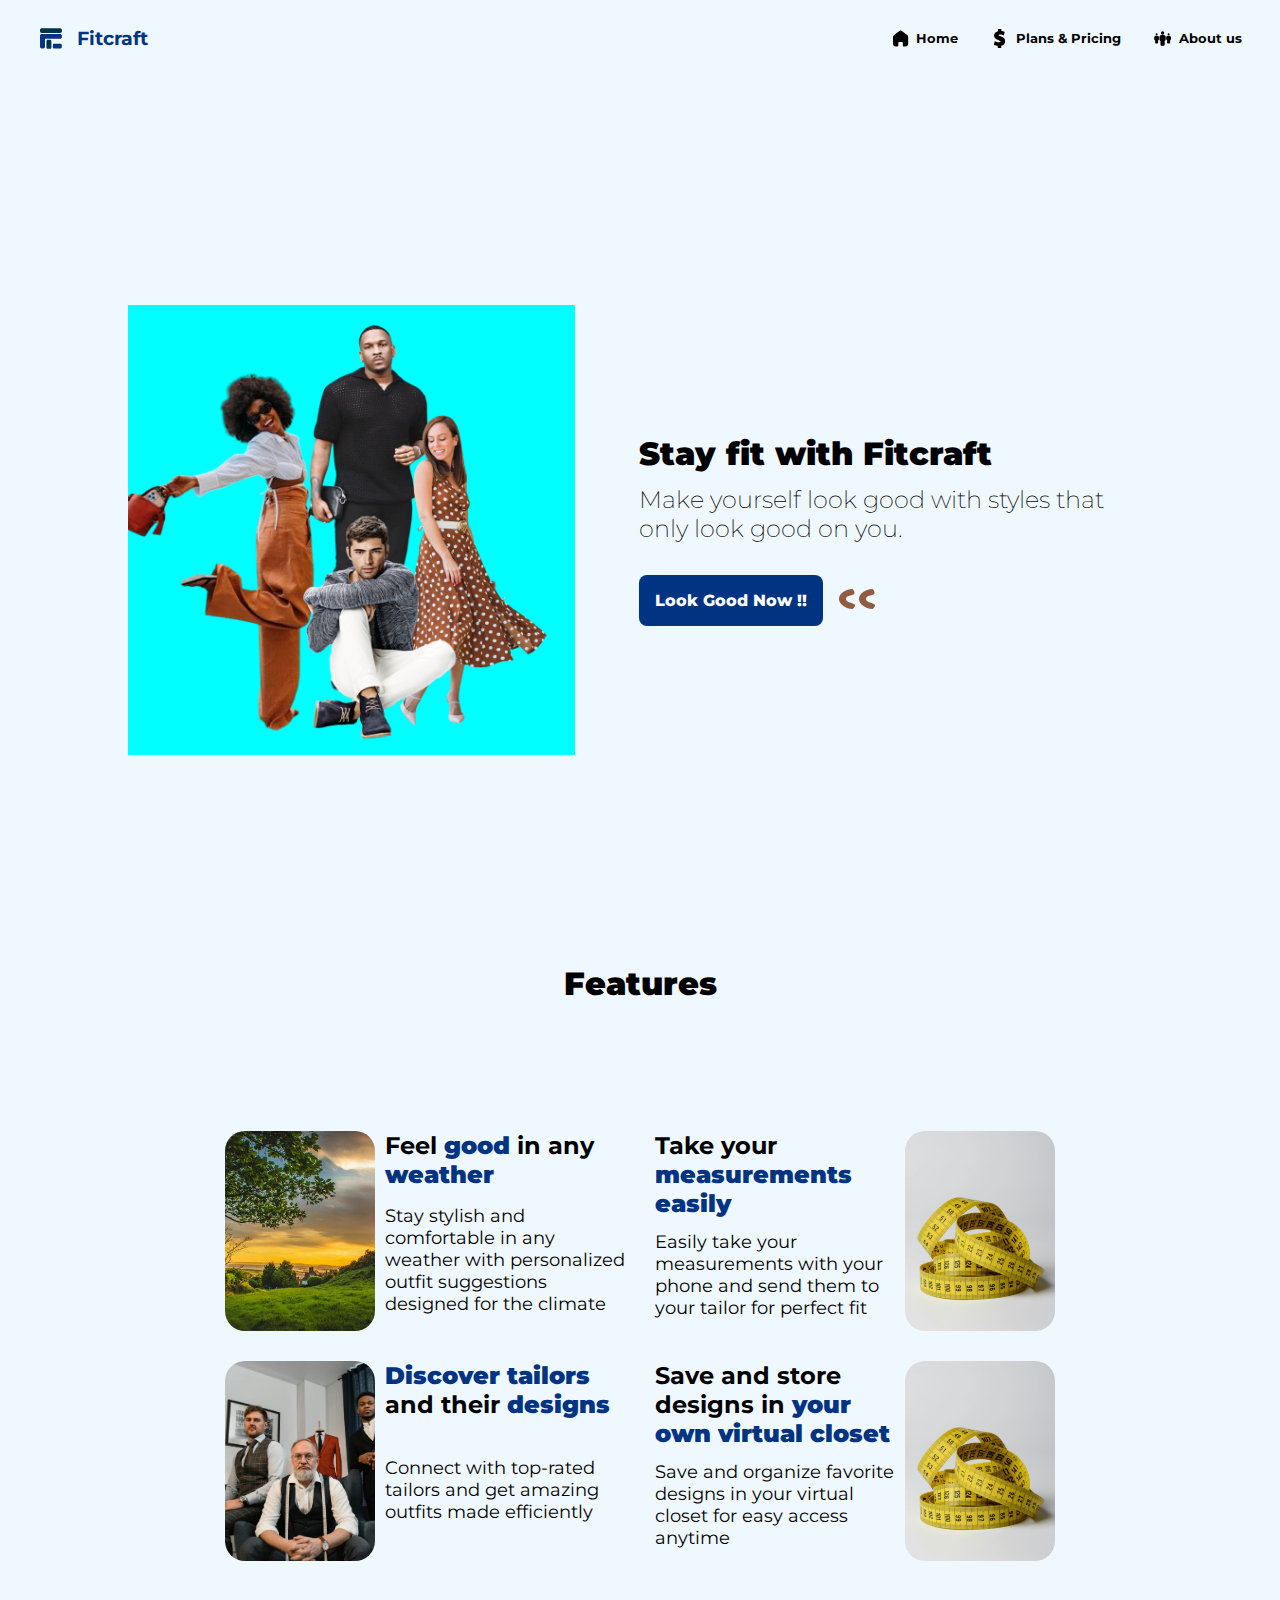
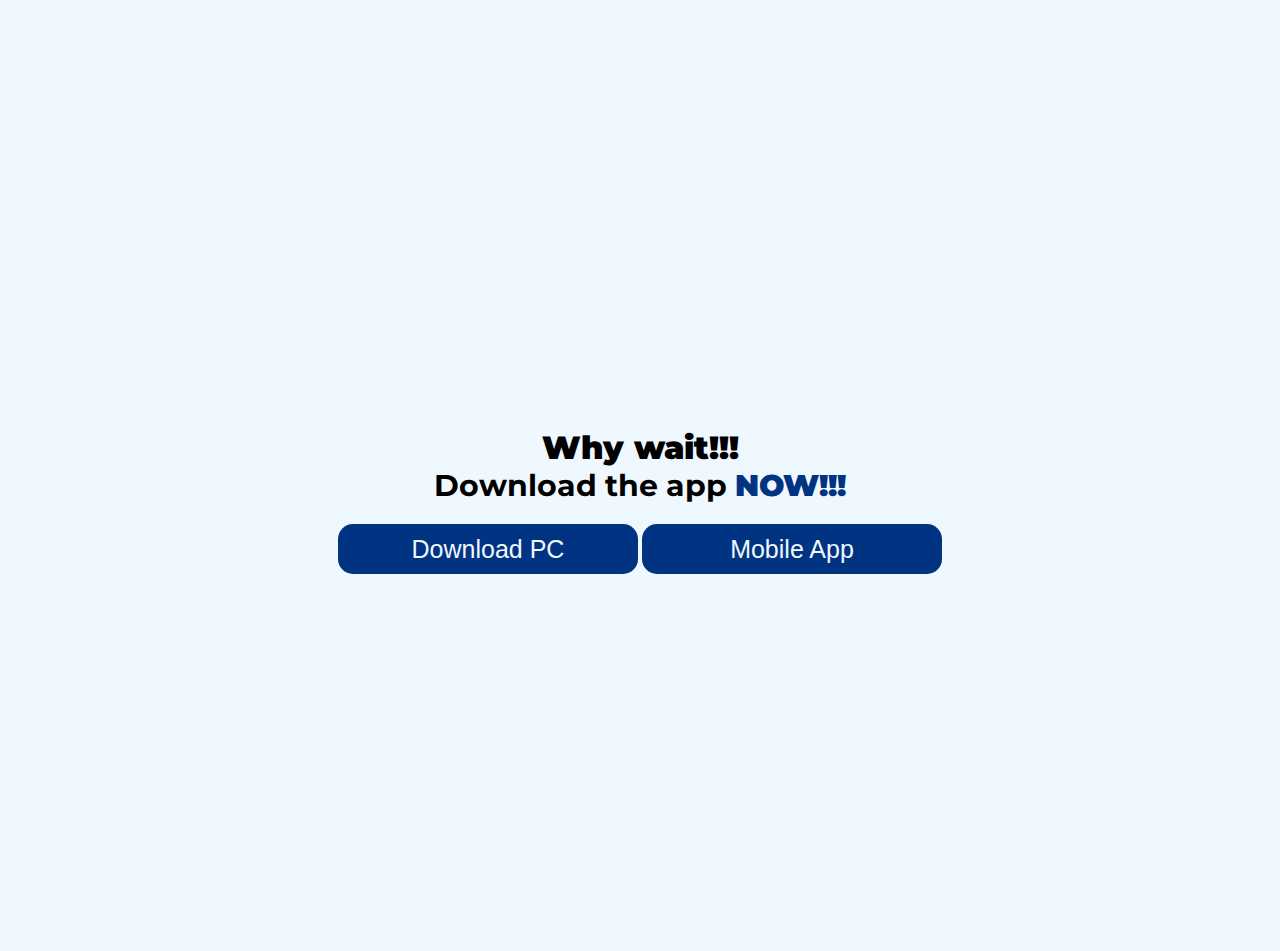
==== commit 93b9d950: "Update index.html: Updated the links at the header" ====
--- a/index.html
+++ b/index.html
@@ -41,7 +41,7 @@
                   
                 <p>Home</p>
             </a>
-            <a href="#">
+            <a href="./pricing.html">
                 <svg width="18" height="30" viewBox="0 0 18 30" xmlns="http://www.w3.org/2000/svg">
                     <g clip-path="url(#clip0_121_355)">
                     <path d="M6.17123 30H11.5062V26.2456C15.4072 25.3252 17.8125 22.6846 17.8125 19.1781C17.8125 15.5891 15.857 13.3911 11.2734 11.8277C9.5909 11.2309 7.64542 10.4492 7.64542 9.74877C7.64542 8.82839 8.97163 8.6869 9.76045 8.6869C12.0666 8.6869 13.5422 9.37894 14.4259 9.7922L15.4403 10.2657L15.7621 9.22344L17.0265 4.58791L16.3239 4.2643C15.3886 3.83563 13.8928 3.29909 11.6844 3.11557V0H6.34939V3.48541C2.64522 4.424 0.362084 6.98062 0.362084 10.3371C0.362084 14.6645 4.10792 16.4464 7.37242 17.5195C10.1455 18.4315 10.5292 19.0899 10.5292 19.6629C10.5292 20.5146 9.27049 20.8956 8.02331 20.8956C5.59362 20.8956 3.57342 20.0131 2.58918 19.4863L1.53742 18.926L0 24.7803V24.7817L0.630773 25.1207C2.05324 25.8884 4.15103 26.4291 6.17123 26.607V30Z" fill="black"/>
@@ -55,7 +55,7 @@
                   
                 <p>Plans & Pricing</p>
             </a>
-            <a href="#">
+            <a href="About.html">
                 <svg xmlns="http://www.w3.org/2000/svg" viewBox="0 0 32 32" id="group">
                     <g>
                       <ellipse cx="16" cy="6.8" rx="2.75" ry="2.86"></ellipse>
--- a/index.css
+++ b/index.css
@@ -316,5 +316,9 @@
 .contenu3{
     height: 100vh;
     width: 100vw;
-}
-
+    display: flex;
+    align-items: center;
+    justify-content: center;
+}
+
+
